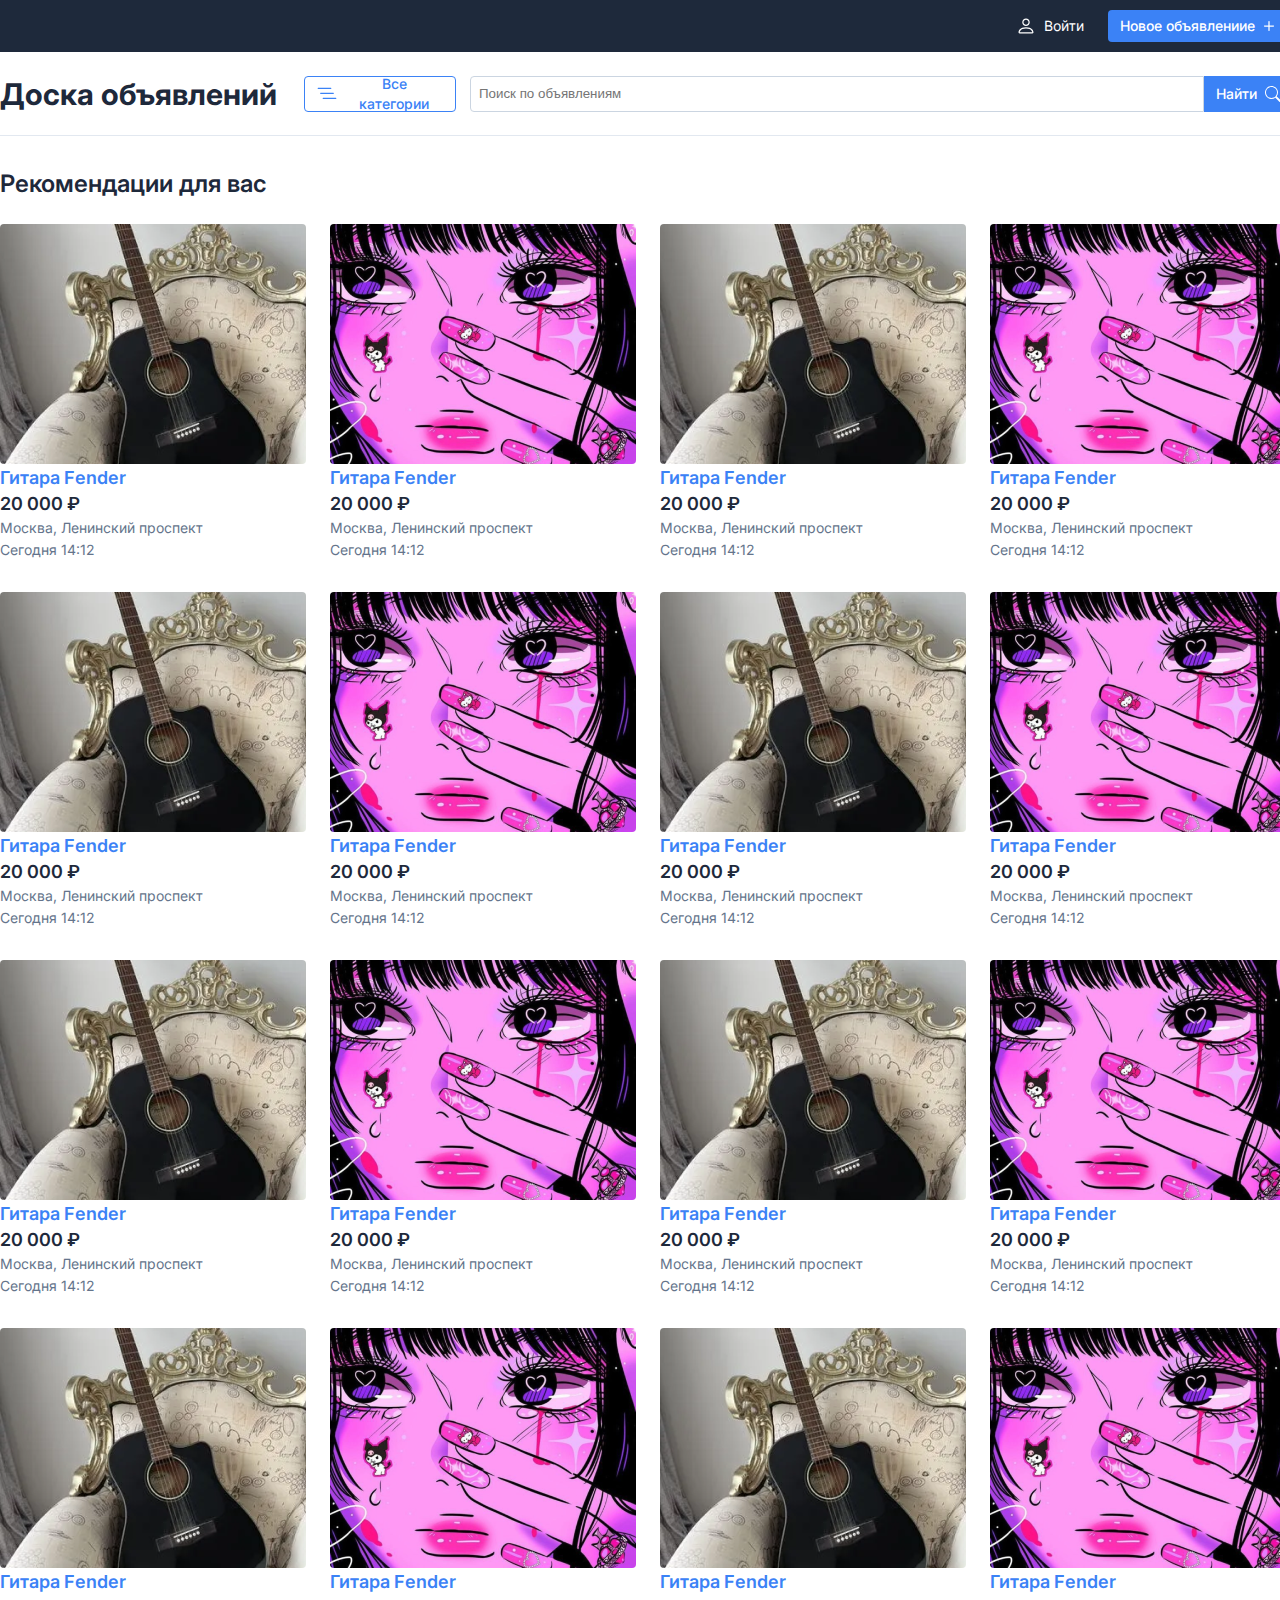
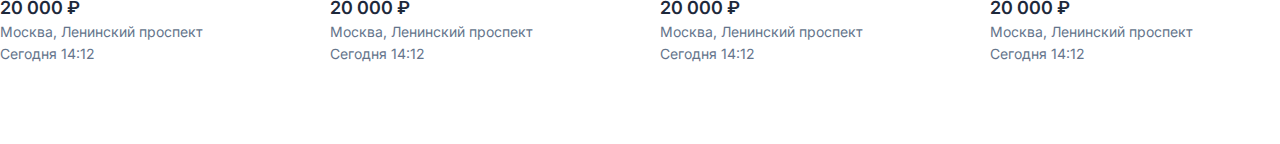
==== index.html @ 3b2e320a "added homework" ====
<!DOCTYPE html>
<html lang="en">
  <head>
    <meta charset="UTF-8" />
    <meta name="viewport" content="width=device-width, initial-scale=1.0" />
    <link href="./styles-reset.css" rel="stylesheet" type="text/css" />
    <link href="./header.css" rel="stylesheet" type="text/css" />
    <link href="./main.css" rel="stylesheet" type="text/css" />
    <link href="./adaptive.css" rel="stylesheet" type="text/css" />
    <link rel="preconnect" href="https://fonts.googleapis.com" />
    <link rel="preconnect" href="https://fonts.gstatic.com" crossorigin />
    <link
      href="https://fonts.googleapis.com/css2?family=Inter:wght@100;300;600&family=League+Spartan:wght@300&display=swap"
      rel="stylesheet"
    />
    <title>Document</title>
  </head>
  <body>
    <header>
      <div class="header-top-section">
        <div class="top-section-centralize-container">
          <button class="login-button">
            <img src="./img\person.svg" />
            <p>Войти</p>
          </button>
          <button class="new-ad-button">
            <p>Новое объявлениие</p>
            <img src="./img\plus.svg" />
          </button>
        </div>
      </div>
      <div class="header-search-section">
        <div class="search-section-centralize-container">
          <h1>Доска объявлений</h1>

          <button class="categories-button">
            <img src="./img\list-nested.svg" />
            <p>Все категории</p>
          </button>

          <input
            class="header-search-input"
            type="text"
            placeholder="Поиск по объявлениям"
          />

          <button class="header-search-button">
            <p>Найти</p>
            <img src="./img\search.svg" />
          </button>
        </div>
      </div>
    </header>

    <main class="main-section">
      <div class="main-centralize-container">
        <h3>Рекомендации для вас</h3>
        <div class="main-content-container">
          <div class="main-content-ad">
            <img src="img\Гитара.png" />
            <p class="ad-name">Гитара Fender</p>
            <p class="ad-price">20 000 ₽</p>
            <p class="ad-info">Москва, Ленинский проспект</p>
            <p class="ad-info">Сегодня 14:12</p>
          </div>
          <div class="main-content-ad">
            <img src="img\Картинка.png" />
            <p class="ad-name">Гитара Fender</p>
            <p class="ad-price">20 000 ₽</p>
            <p class="ad-info">Москва, Ленинский проспект</p>
            <p class="ad-info">Сегодня 14:12</p>
          </div>
          <div class="main-content-ad">
            <img src="img\Гитара.png" />
            <p class="ad-name">Гитара Fender</p>
            <p class="ad-price">20 000 ₽</p>
            <p class="ad-info">Москва, Ленинский проспект</p>
            <p class="ad-info">Сегодня 14:12</p>
          </div>
          <div class="main-content-ad">
            <img src="img\Картинка.png" />
            <p class="ad-name">Гитара Fender</p>
            <p class="ad-price">20 000 ₽</p>
            <p class="ad-info">Москва, Ленинский проспект</p>
            <p class="ad-info">Сегодня 14:12</p>
          </div>
          <div class="main-content-ad">
            <img src="img\Гитара.png" />
            <p class="ad-name">Гитара Fender</p>
            <p class="ad-price">20 000 ₽</p>
            <p class="ad-info">Москва, Ленинский проспект</p>
            <p class="ad-info">Сегодня 14:12</p>
          </div>
          <div class="main-content-ad">
            <img src="img\Картинка.png" />
            <p class="ad-name">Гитара Fender</p>
            <p class="ad-price">20 000 ₽</p>
            <p class="ad-info">Москва, Ленинский проспект</p>
            <p class="ad-info">Сегодня 14:12</p>
          </div>
          <div class="main-content-ad">
            <img src="img\Гитара.png" />
            <p class="ad-name">Гитара Fender</p>
            <p class="ad-price">20 000 ₽</p>
            <p class="ad-info">Москва, Ленинский проспект</p>
            <p class="ad-info">Сегодня 14:12</p>
          </div>
          <div class="main-content-ad">
            <img src="img\Картинка.png" />
            <p class="ad-name">Гитара Fender</p>
            <p class="ad-price">20 000 ₽</p>
            <p class="ad-info">Москва, Ленинский проспект</p>
            <p class="ad-info">Сегодня 14:12</p>
          </div>
          <div class="main-content-ad">
            <img src="img\Гитара.png" />
            <p class="ad-name">Гитара Fender</p>
            <p class="ad-price">20 000 ₽</p>
            <p class="ad-info">Москва, Ленинский проспект</p>
            <p class="ad-info">Сегодня 14:12</p>
          </div>
          <div class="main-content-ad">
            <img src="img\Картинка.png" />
            <p class="ad-name">Гитара Fender</p>
            <p class="ad-price">20 000 ₽</p>
            <p class="ad-info">Москва, Ленинский проспект</p>
            <p class="ad-info">Сегодня 14:12</p>
          </div>
          <div class="main-content-ad">
            <img src="img\Гитара.png" />
            <p class="ad-name">Гитара Fender</p>
            <p class="ad-price">20 000 ₽</p>
            <p class="ad-info">Москва, Ленинский проспект</p>
            <p class="ad-info">Сегодня 14:12</p>
          </div>
          <div class="main-content-ad">
            <img src="img\Картинка.png" />
            <p class="ad-name">Гитара Fender</p>
            <p class="ad-price">20 000 ₽</p>
            <p class="ad-info">Москва, Ленинский проспект</p>
            <p class="ad-info">Сегодня 14:12</p>
          </div>
          <div class="main-content-ad">
            <img src="img\Гитара.png" />
            <p class="ad-name">Гитара Fender</p>
            <p class="ad-price">20 000 ₽</p>
            <p class="ad-info">Москва, Ленинский проспект</p>
            <p class="ad-info">Сегодня 14:12</p>
          </div>
          <div class="main-content-ad">
            <img src="img\Картинка.png" />
            <p class="ad-name">Гитара Fender</p>
            <p class="ad-price">20 000 ₽</p>
            <p class="ad-info">Москва, Ленинский проспект</p>
            <p class="ad-info">Сегодня 14:12</p>
          </div>
          <div class="main-content-ad">
            <img src="img\Гитара.png" />
            <p class="ad-name">Гитара Fender</p>
            <p class="ad-price">20 000 ₽</p>
            <p class="ad-info">Москва, Ленинский проспект</p>
            <p class="ad-info">Сегодня 14:12</p>
          </div>
          <div class="main-content-ad">
            <img src="img\Картинка.png" />
            <p class="ad-name">Гитара Fender</p>
            <p class="ad-price">20 000 ₽</p>
            <p class="ad-info">Москва, Ленинский проспект</p>
            <p class="ad-info">Сегодня 14:12</p>
          </div>
        </div>
      </div>
    </main>
  </body>
</html>
---- header.css ----
.header-top-section {
  display: flex;
  flex-direction: row;
  align-items: center;
  justify-content: center;
  min-width: 1296px;
  height: 52px;
  background: #1e293b;
}

.top-section-centralize-container {
  display: flex;
  justify-content: flex-end;
  align-items: center;
  width: 1296px;
  height: 36px;
}

.login-button {
  display: flex;
  justify-content: center;
  align-items: center;
  margin-right: 24px;
  padding: 8px 0;
  gap: 8px;
  background: #1e293b;
  border: none;
  cursor: pointer;
}

.login-button p {
  font-family: Inter;
  font-size: 14px;
  font-style: normal;
  font-weight: 400;
  line-height: 20px;
  color: #fff;
}

.new-ad-button {
  display: flex;
  justify-content: center;
  align-items: center;
  gap: 4px;
  padding: 6px 12px;
  margin-right: 5px;
  border-radius: 4px;
  border: none;
  background: #3b82f6;
  cursor: pointer;
}

.new-ad-button p {
  font-family: Inter;
  font-size: 14px;
  font-style: normal;
  font-weight: 500;
  line-height: 20px;
  color: #fff;
}

.header-search-section {
  display: flex;
  flex-direction: row;
  align-items: center;
  justify-content: center;
  min-width: 1296px;
  height: 84px;
  margin-bottom: 32px;
  border-bottom: 1px solid #e2e8f0;
}

.search-section-centralize-container {
  display: flex;
  flex-direction: row;
  align-items: center;
  width: 1296px;
  height: 36px;
}

.search-section-centralize-container h1 {
  width: 284px;
  margin-right: 20px;
  font-family: Inter;
  font-size: 30px;
  font-style: normal;
  font-weight: 700;
  line-height: 36px;
  color: #1e293b;
}

.categories-button {
  display: flex;
  flex-direction: row;
  justify-content: center;
  align-items: center;
  gap: 8px;
  width: 152px;
  height: 36px;
  padding: 7px 12px;
  margin-right: 14px;
  border-radius: 4px;
  border: 1px solid #3b82f6;
  background: #fff;
  cursor: pointer;
}

.categories-button p {
  font-family: Inter;
  font-size: 14px;
  font-style: normal;
  font-weight: 500;
  line-height: 20px;
  color: #3b82f6;
}

.header-search-input {
  width: 734px;
  height: 36px;
  padding-left: 8px;
  border-radius: 4px 0px 0px 4px;
  border: 1px solid #cbd5e1;
  outline: none;
  background: #fff;
}

.header-search-button {
  display: flex;
  justify-content: center;
  align-items: center;
  gap: 8px;
  padding: 8px 12px;
  border-radius: 0px 4px 4px 0px;
  border: none;
  background: #3b82f6;
  cursor: pointer;
}

.header-search-button p {
  font-family: Inter;
  font-size: 14px;
  font-style: normal;
  font-weight: 500;
  line-height: 20px;
  color: #fff;
}
---- main.css ----
.main-section {
  display: flex;
  justify-content: center;
  min-width: 1296px;
}
.main-centralize-container {
  width: 1296px;
  margin-bottom: 80px;
}

.main-centralize-container h3 {
  margin-bottom: -8px;
  font-family: Inter;
  font-size: 24px;
  font-style: normal;
  font-weight: 600;
  line-height: 32px;
  color: #1e293b;
}

.main-content-container {
  display: flex;
  flex-direction: row;
  flex-wrap: wrap;
  justify-content: flex-start;
  margin-right: -24px;
}

.main-content-ad {
  display: flex;
  flex-direction: column;
  align-items: flex-start;
  gap: 2px;
  height: 336px;
  width: 306px;
  margin-top: 32px;
  margin-right: 24px;
  cursor: pointer;
  transition: 1s;
}

.main-content-ad:hover {
  transform: scale(1.05);
}

.main-content-ad img {
  border-radius: 4px;
}

.ad-name {
  font-family: Inter;
  font-size: 18px;
  font-style: normal;
  font-weight: 600;
  line-height: 24px;
  color: #3b82f6;
}

.ad-price {
  font-family: Inter;
  font-size: 18px;
  font-style: normal;
  font-weight: 600;
  line-height: 24px;
  color: #1e293b;
}

.ad-info {
  font-family: Inter;
  font-size: 14px;
  font-style: normal;
  font-weight: 400;
  line-height: 20px;
  color: #64748b;
}
---- adaptive.css ----
@media (max-width: 1199px) {
  .header-top-section {
    min-width: 972px;
  }
  .top-section-centralize-container {
    width: 972px;
  }
  .header-search-section {
    min-width: 972px;
  }

  .search-section-centralize-container {
    width: 972px;
  }
  .header-search-input {
    width: 500px;
  }

  .main-section {
    min-width: 972px;
  }
  .main-centralize-container {
    width: 972px;
  }

  .search-section-centralize-container h1 {
    width: 213px;
    font-size: 20px;
  }
}

@media (max-width: 991px) {
  .header-top-section {
    min-width: 636px;
  }
  .top-section-centralize-container {
    width: 636px;
  }
  .header-search-section {
    min-width: 636px;
  }

  .search-section-centralize-container {
    width: 636px;
  }
  .header-search-input {
    width: 382px;
  }

  .main-section {
    min-width: 636px;
  }
  .main-centralize-container {
    width: 636px;
  }

  .search-section-centralize-container h1 {
    display: none;
  }
}

@media (max-width: 575px) {
  .header-top-section {
    min-width: 530px;
  }
  .top-section-centralize-container {
    width: 530px;
  }
  .header-search-section {
    min-width: 530px;
  }

  .search-section-centralize-container {
    width: 530px;
  }
  .header-search-input {
    width: 280px;
  }

  .main-section {
    min-width: 530px;
  }
  .main-centralize-container {
    width: 306px;
  }

  .search-section-centralize-container h1 {
    display: none;
  }
}
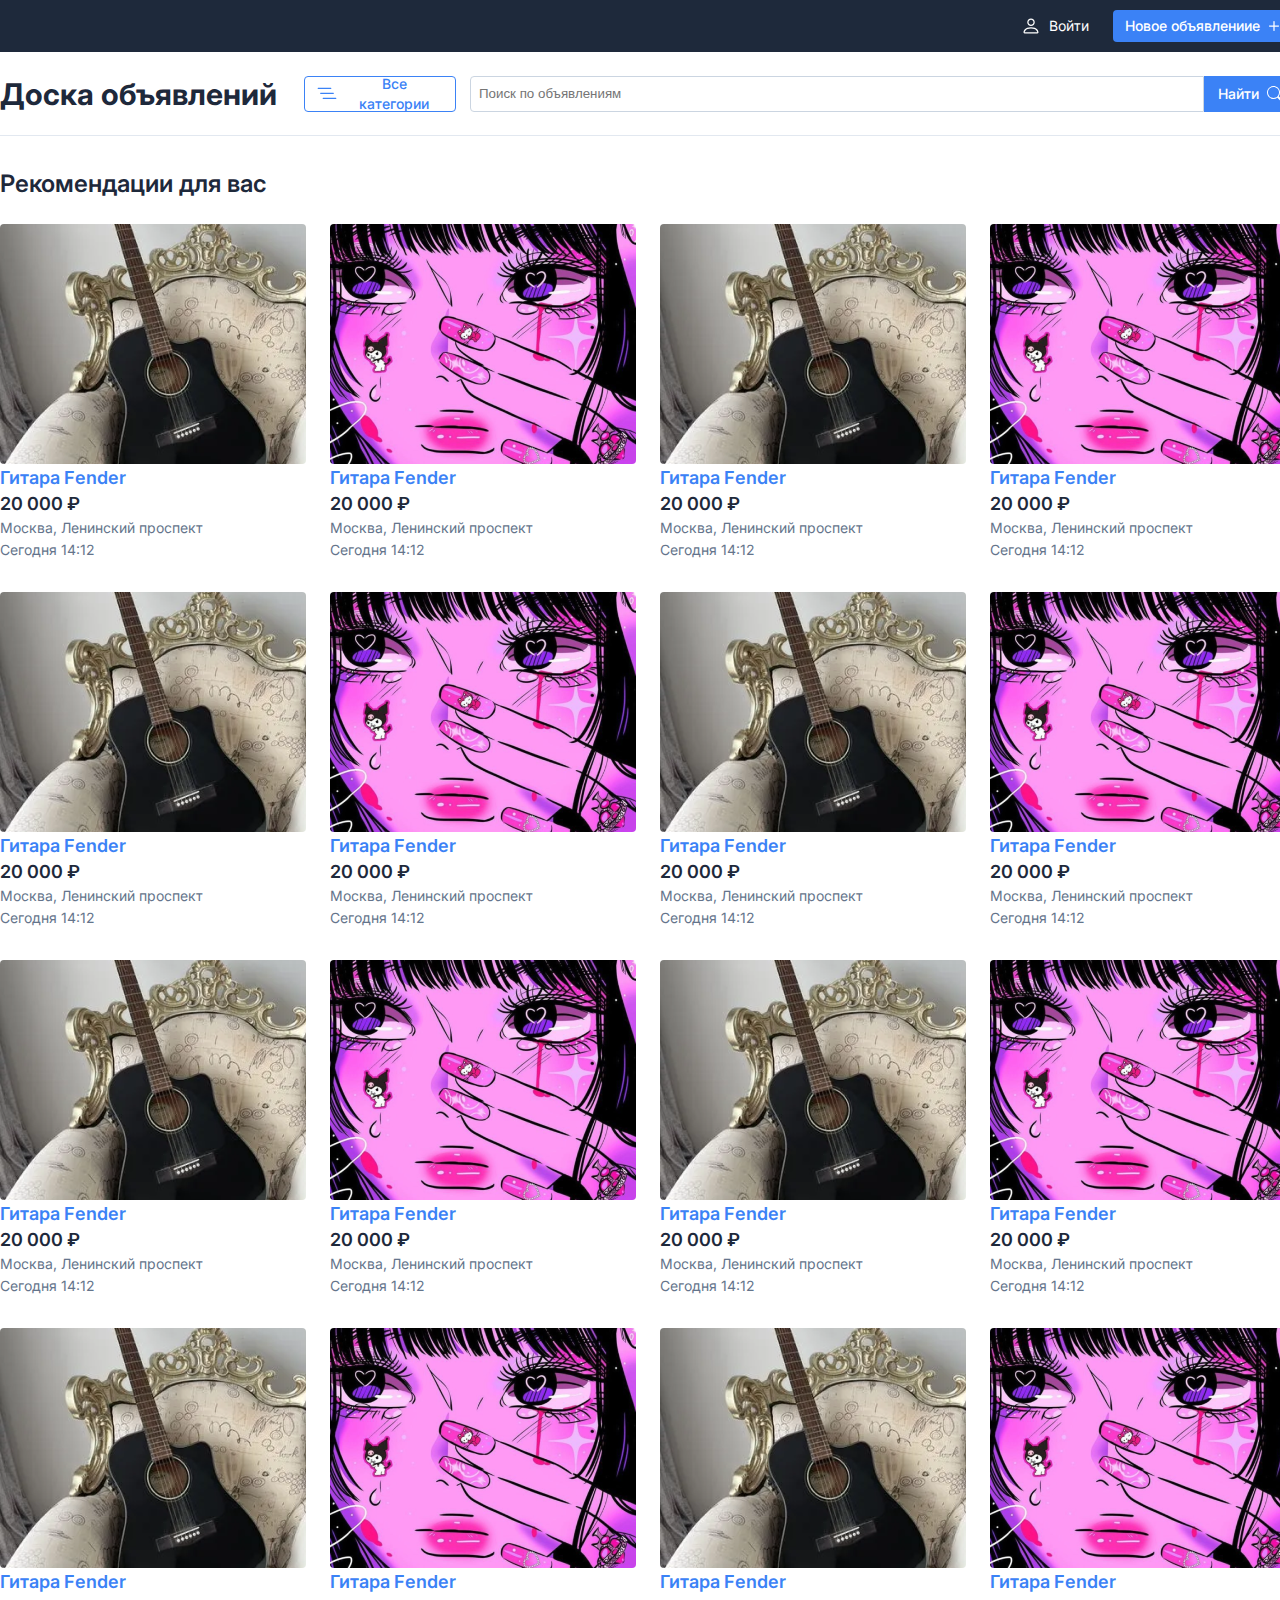
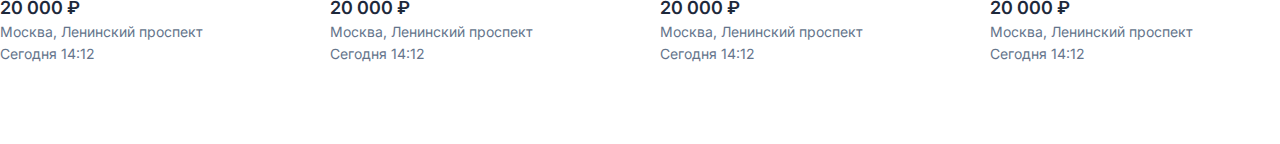
==== commit 54d24f23: "added edits" ====
--- a/index.html
+++ b/index.html
@@ -3,16 +3,17 @@
   <head>
     <meta charset="UTF-8" />
     <meta name="viewport" content="width=device-width, initial-scale=1.0" />
-    <link href="./styles-reset.css" rel="stylesheet" type="text/css" />
-    <link href="./header.css" rel="stylesheet" type="text/css" />
-    <link href="./main.css" rel="stylesheet" type="text/css" />
-    <link href="./adaptive.css" rel="stylesheet" type="text/css" />
-    <link rel="preconnect" href="https://fonts.googleapis.com" />
+    <link href="css/styles-reset.css" rel="stylesheet" type="text/css" />
+    <link href="css/header.css" rel="stylesheet" type="text/css" />
+    <link href="css/main.css" rel="stylesheet" type="text/css" />
+    <link href="css/adaptive.css" rel="stylesheet" type="text/css" />
+    <link href="css/fonts.css" rel="stylesheet" type="text/css" />
+    <!-- <link rel="preconnect" href="https://fonts.googleapis.com" />
     <link rel="preconnect" href="https://fonts.gstatic.com" crossorigin />
     <link
       href="https://fonts.googleapis.com/css2?family=Inter:wght@100;300;600&family=League+Spartan:wght@300&display=swap"
       rel="stylesheet"
-    />
+    /> -->
     <title>Document</title>
   </head>
   <body>
@@ -20,12 +21,12 @@
       <div class="header-top-section">
         <div class="top-section-centralize-container">
           <button class="login-button">
-            <img src="./img\person.svg" />
+            <img src="img\person.svg" />
             <p>Войти</p>
           </button>
           <button class="new-ad-button">
             <p>Новое объявлениие</p>
-            <img src="./img\plus.svg" />
+            <img src="img\plus.svg" />
           </button>
         </div>
       </div>
@@ -34,141 +35,142 @@
           <h1>Доска объявлений</h1>
 
           <button class="categories-button">
-            <img src="./img\list-nested.svg" />
+            <img src="img\list-nested.svg" />
             <p>Все категории</p>
           </button>
-
-          <input
-            class="header-search-input"
-            type="text"
-            placeholder="Поиск по объявлениям"
-          />
+          <form>
+            <input
+              class="header-search-input"
+              type="text"
+              placeholder="Поиск по объявлениям"
+            />
+          </form>
 
           <button class="header-search-button">
             <p>Найти</p>
-            <img src="./img\search.svg" />
+            <img src="img\search.svg" />
           </button>
         </div>
       </div>
     </header>
 
-    <main class="main-section">
+    <main>
       <div class="main-centralize-container">
         <h3>Рекомендации для вас</h3>
-        <div class="main-content-container">
-          <div class="main-content-ad">
+        <ul class="main-content-container">
+          <li class="main-content-ad">
             <img src="img\Гитара.png" />
             <p class="ad-name">Гитара Fender</p>
             <p class="ad-price">20 000 ₽</p>
             <p class="ad-info">Москва, Ленинский проспект</p>
             <p class="ad-info">Сегодня 14:12</p>
-          </div>
-          <div class="main-content-ad">
+          </li>
+          <li class="main-content-ad">
             <img src="img\Картинка.png" />
             <p class="ad-name">Гитара Fender</p>
             <p class="ad-price">20 000 ₽</p>
             <p class="ad-info">Москва, Ленинский проспект</p>
             <p class="ad-info">Сегодня 14:12</p>
-          </div>
-          <div class="main-content-ad">
+          </li>
+          <li class="main-content-ad">
             <img src="img\Гитара.png" />
             <p class="ad-name">Гитара Fender</p>
             <p class="ad-price">20 000 ₽</p>
             <p class="ad-info">Москва, Ленинский проспект</p>
             <p class="ad-info">Сегодня 14:12</p>
-          </div>
-          <div class="main-content-ad">
+          </li>
+          <li class="main-content-ad">
             <img src="img\Картинка.png" />
             <p class="ad-name">Гитара Fender</p>
             <p class="ad-price">20 000 ₽</p>
             <p class="ad-info">Москва, Ленинский проспект</p>
             <p class="ad-info">Сегодня 14:12</p>
-          </div>
-          <div class="main-content-ad">
+          </li>
+          <li class="main-content-ad">
             <img src="img\Гитара.png" />
             <p class="ad-name">Гитара Fender</p>
             <p class="ad-price">20 000 ₽</p>
             <p class="ad-info">Москва, Ленинский проспект</p>
             <p class="ad-info">Сегодня 14:12</p>
-          </div>
-          <div class="main-content-ad">
+          </li>
+          <li class="main-content-ad">
             <img src="img\Картинка.png" />
             <p class="ad-name">Гитара Fender</p>
             <p class="ad-price">20 000 ₽</p>
             <p class="ad-info">Москва, Ленинский проспект</p>
             <p class="ad-info">Сегодня 14:12</p>
-          </div>
-          <div class="main-content-ad">
+          </li>
+          <li class="main-content-ad">
             <img src="img\Гитара.png" />
             <p class="ad-name">Гитара Fender</p>
             <p class="ad-price">20 000 ₽</p>
             <p class="ad-info">Москва, Ленинский проспект</p>
             <p class="ad-info">Сегодня 14:12</p>
-          </div>
-          <div class="main-content-ad">
+          </li>
+          <li class="main-content-ad">
             <img src="img\Картинка.png" />
             <p class="ad-name">Гитара Fender</p>
             <p class="ad-price">20 000 ₽</p>
             <p class="ad-info">Москва, Ленинский проспект</p>
             <p class="ad-info">Сегодня 14:12</p>
-          </div>
-          <div class="main-content-ad">
+          </li>
+          <li class="main-content-ad">
             <img src="img\Гитара.png" />
             <p class="ad-name">Гитара Fender</p>
             <p class="ad-price">20 000 ₽</p>
             <p class="ad-info">Москва, Ленинский проспект</p>
             <p class="ad-info">Сегодня 14:12</p>
-          </div>
-          <div class="main-content-ad">
+          </li>
+          <li class="main-content-ad">
             <img src="img\Картинка.png" />
             <p class="ad-name">Гитара Fender</p>
             <p class="ad-price">20 000 ₽</p>
             <p class="ad-info">Москва, Ленинский проспект</p>
             <p class="ad-info">Сегодня 14:12</p>
-          </div>
-          <div class="main-content-ad">
+          </li>
+          <li class="main-content-ad">
             <img src="img\Гитара.png" />
             <p class="ad-name">Гитара Fender</p>
             <p class="ad-price">20 000 ₽</p>
             <p class="ad-info">Москва, Ленинский проспект</p>
             <p class="ad-info">Сегодня 14:12</p>
-          </div>
-          <div class="main-content-ad">
+          </li>
+          <li class="main-content-ad">
             <img src="img\Картинка.png" />
             <p class="ad-name">Гитара Fender</p>
             <p class="ad-price">20 000 ₽</p>
             <p class="ad-info">Москва, Ленинский проспект</p>
             <p class="ad-info">Сегодня 14:12</p>
-          </div>
-          <div class="main-content-ad">
+          </li>
+          <li class="main-content-ad">
             <img src="img\Гитара.png" />
             <p class="ad-name">Гитара Fender</p>
             <p class="ad-price">20 000 ₽</p>
             <p class="ad-info">Москва, Ленинский проспект</p>
             <p class="ad-info">Сегодня 14:12</p>
-          </div>
-          <div class="main-content-ad">
+          </li>
+          <li class="main-content-ad">
             <img src="img\Картинка.png" />
             <p class="ad-name">Гитара Fender</p>
             <p class="ad-price">20 000 ₽</p>
             <p class="ad-info">Москва, Ленинский проспект</p>
             <p class="ad-info">Сегодня 14:12</p>
-          </div>
-          <div class="main-content-ad">
+          </li>
+          <li class="main-content-ad">
             <img src="img\Гитара.png" />
             <p class="ad-name">Гитара Fender</p>
             <p class="ad-price">20 000 ₽</p>
             <p class="ad-info">Москва, Ленинский проспект</p>
             <p class="ad-info">Сегодня 14:12</p>
-          </div>
-          <div class="main-content-ad">
+          </li>
+          <li class="main-content-ad">
             <img src="img\Картинка.png" />
             <p class="ad-name">Гитара Fender</p>
             <p class="ad-price">20 000 ₽</p>
             <p class="ad-info">Москва, Ленинский проспект</p>
             <p class="ad-info">Сегодня 14:12</p>
-          </div>
-        </div>
+          </li>
+        </ul>
       </div>
     </main>
   </body>
--- a/css/header.css
+++ b/css/header.css
@@ -0,0 +1,147 @@
+.header-top-section {
+  display: flex;
+  flex-direction: row;
+  align-items: center;
+  justify-content: center;
+  min-width: 1296px;
+  height: 52px;
+  background: #1e293b;
+}
+
+.top-section-centralize-container {
+  display: flex;
+  justify-content: flex-end;
+  align-items: center;
+  width: 1296px;
+  height: 36px;
+}
+
+.login-button {
+  display: flex;
+  justify-content: center;
+  align-items: center;
+  margin-right: 24px;
+  padding: 8px 0;
+  gap: 8px;
+  background: #1e293b;
+  border: none;
+  cursor: pointer;
+}
+
+.login-button p {
+  font-family: Inter;
+  font-size: 14px;
+  font-style: normal;
+  font-weight: 400;
+  line-height: 20px;
+  color: #fff;
+}
+
+.new-ad-button {
+  display: flex;
+  justify-content: center;
+  align-items: center;
+  gap: 4px;
+  width: 183px;
+  padding: 6px 12px;
+  border-radius: 4px;
+  border: none;
+  background: #3b82f6;
+  cursor: pointer;
+}
+
+.new-ad-button p {
+  font-family: Inter;
+  font-size: 14px;
+  font-style: normal;
+  font-weight: 500;
+  line-height: 20px;
+  color: #fff;
+}
+
+.header-search-section {
+  display: flex;
+  flex-direction: row;
+  align-items: center;
+  justify-content: center;
+  min-width: 1296px;
+  height: 84px;
+  margin-bottom: 32px;
+  border-bottom: 1px solid #e2e8f0;
+}
+
+.search-section-centralize-container {
+  display: flex;
+  flex-direction: row;
+  align-items: center;
+  width: 1296px;
+  height: 36px;
+}
+
+.search-section-centralize-container h1 {
+  width: 284px;
+  margin-right: 20px;
+  font-family: Inter;
+  font-size: 30px;
+  font-style: normal;
+  font-weight: 700;
+  line-height: 36px;
+  color: #1e293b;
+}
+
+.categories-button {
+  display: flex;
+  flex-direction: row;
+  justify-content: center;
+  align-items: center;
+  gap: 8px;
+  width: 152px;
+  height: 36px;
+  padding: 7px 12px;
+  margin-right: 14px;
+  border-radius: 4px;
+  border: 1px solid #3b82f6;
+  background: #fff;
+  cursor: pointer;
+}
+
+.categories-button p {
+  font-family: Inter;
+  font-size: 14px;
+  font-style: normal;
+  font-weight: 500;
+  line-height: 20px;
+  color: #3b82f6;
+}
+
+.header-search-input {
+  width: 734px;
+  height: 36px;
+  padding-left: 8px;
+  border-radius: 4px 0px 0px 4px;
+  border: 1px solid #cbd5e1;
+  outline: none;
+  background: #fff;
+}
+
+.header-search-button {
+  display: flex;
+  justify-content: center;
+  align-items: center;
+  gap: 8px;
+  width: 92px;
+  padding: 8px 12px;
+  border-radius: 0px 4px 4px 0px;
+  border: none;
+  background: #3b82f6;
+  cursor: pointer;
+}
+
+.header-search-button p {
+  font-family: Inter;
+  font-size: 14px;
+  font-style: normal;
+  font-weight: 500;
+  line-height: 20px;
+  color: #fff;
+}
--- a/css/main.css
+++ b/css/main.css
@@ -0,0 +1,75 @@
+main {
+  display: flex;
+  justify-content: center;
+  min-width: 1296px;
+}
+.main-centralize-container {
+  width: 1296px;
+  margin-bottom: 80px;
+}
+
+.main-centralize-container h3 {
+  margin-bottom: -8px;
+  font-family: Inter;
+  font-size: 24px;
+  font-style: normal;
+  font-weight: 600;
+  line-height: 32px;
+  color: #1e293b;
+}
+
+.main-content-container {
+  display: flex;
+  flex-direction: row;
+  flex-wrap: wrap;
+  justify-content: flex-start;
+  margin-right: -24px;
+}
+
+.main-content-ad {
+  display: flex;
+  flex-direction: column;
+  align-items: flex-start;
+  gap: 2px;
+  height: 336px;
+  width: 306px;
+  margin-top: 32px;
+  margin-right: 24px;
+  cursor: pointer;
+  transition: 1s;
+}
+
+.main-content-ad:hover {
+  transform: scale(1.05);
+}
+
+.main-content-ad img {
+  border-radius: 4px;
+}
+
+.ad-name {
+  font-family: Inter;
+  font-size: 18px;
+  font-style: normal;
+  font-weight: 600;
+  line-height: 24px;
+  color: #3b82f6;
+}
+
+.ad-price {
+  font-family: Inter;
+  font-size: 18px;
+  font-style: normal;
+  font-weight: 600;
+  line-height: 24px;
+  color: #1e293b;
+}
+
+.ad-info {
+  font-family: Inter;
+  font-size: 14px;
+  font-style: normal;
+  font-weight: 400;
+  line-height: 20px;
+  color: #64748b;
+}
--- a/css/adaptive.css
+++ b/css/adaptive.css
@@ -0,0 +1,90 @@
+@media (max-width: 1199px) {
+  .header-top-section {
+    min-width: 966px;
+  }
+  .top-section-centralize-container {
+    width: 966px;
+  }
+  .header-search-section {
+    min-width: 966px;
+  }
+
+  .search-section-centralize-container {
+    width: 966px;
+  }
+  .header-search-input {
+    width: 475px;
+  }
+
+  main {
+    min-width: 966px;
+  }
+  .main-centralize-container {
+    width: 966px;
+  }
+
+  .search-section-centralize-container h1 {
+    width: 213px;
+    font-size: 20px;
+  }
+}
+
+@media (max-width: 991px) {
+  .header-top-section {
+    min-width: 636px;
+  }
+  .top-section-centralize-container {
+    width: 636px;
+  }
+  .header-search-section {
+    min-width: 636px;
+  }
+
+  .search-section-centralize-container {
+    width: 636px;
+  }
+  .header-search-input {
+    width: 378px;
+  }
+
+  main {
+    min-width: 636px;
+  }
+  .main-centralize-container {
+    width: 636px;
+  }
+
+  .search-section-centralize-container h1 {
+    display: none;
+  }
+}
+
+@media (max-width: 575px) {
+  .header-top-section {
+    min-width: 530px;
+  }
+  .top-section-centralize-container {
+    width: 530px;
+  }
+  .header-search-section {
+    min-width: 530px;
+  }
+
+  .search-section-centralize-container {
+    width: 530px;
+  }
+  .header-search-input {
+    width: 272px;
+  }
+
+  main {
+    min-width: 530px;
+  }
+  .main-centralize-container {
+    width: 306px;
+  }
+
+  .search-section-centralize-container h1 {
+    display: none;
+  }
+}
--- a/css/fonts.css
+++ b/css/fonts.css
@@ -0,0 +1,5 @@
+@import url("https://fonts.googleapis.com/css2?family=Inter:wght@100;300;600&family=League+Spartan:wght@300&display=swap");
+
+body {
+  font-family: "Inter", "Arial", sans-serif;
+}
